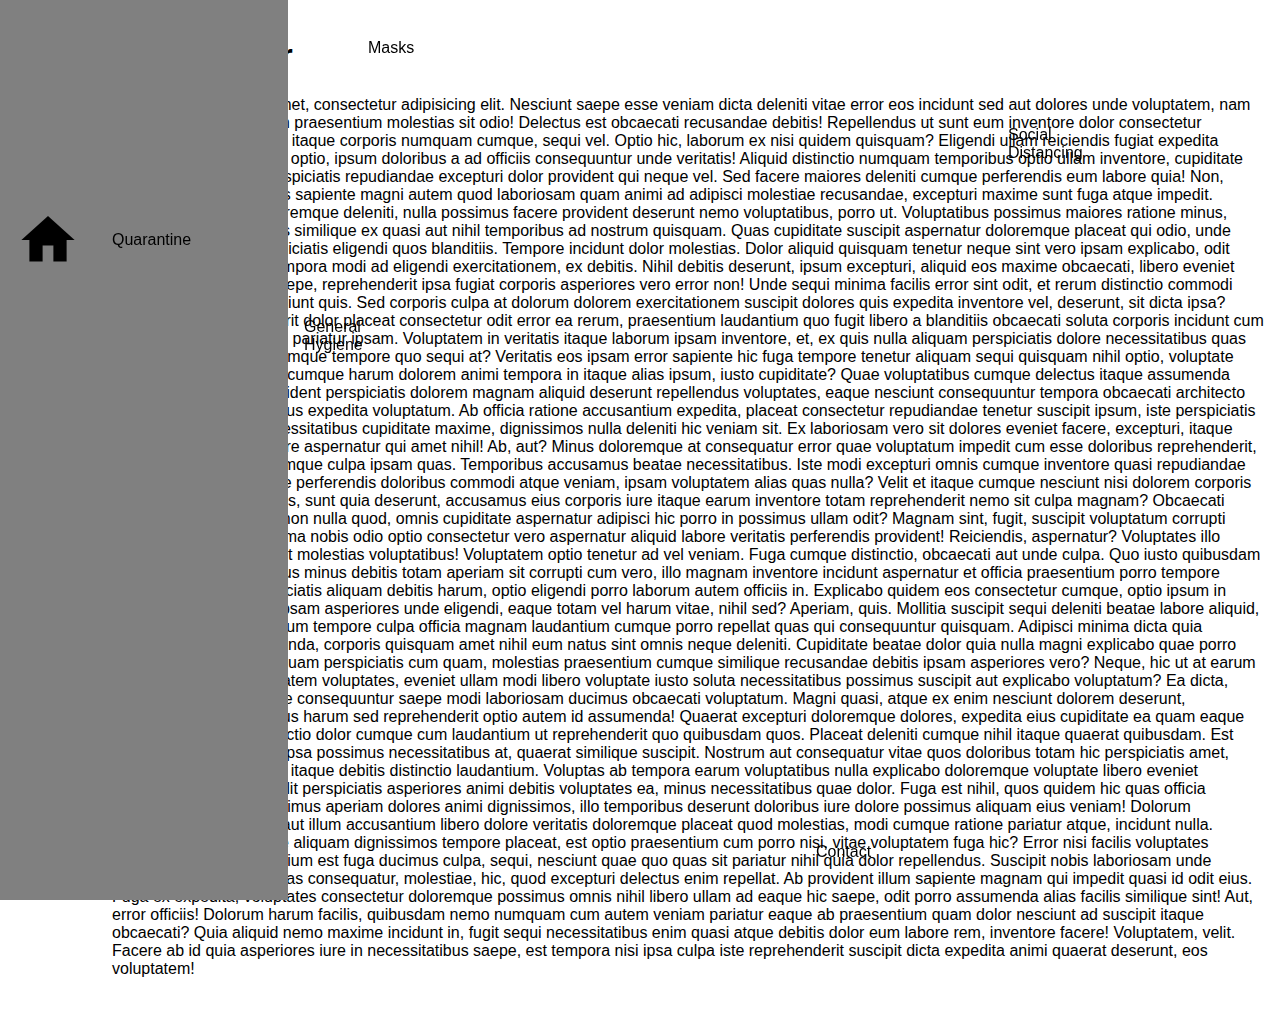
==== index.html @ 72950b18 "Initial Commit" ====
<!DOCTYPE html>
<html lang="en">

<head>
    <meta charset="UTF-8">
    <meta name="viewport" content="width=device-width, initial-scale=1.0">

    <meta name="author" content="Miguel Villarica">
    <meta name="keywords" content="COVID, protection, masks">
    <meta name="revised" content="15-12-2021">

    <!--stylesheets-->
    <link rel="stylesheet" href="css/index.css">
    <link rel="stylesheet" href="https://fonts.googleapis.com/icon?family=Material+Icons">

    <link rel="icon" href="images/websiteLogo.svg">
    <title>COVID ProAct: Home</title>
</head>

<body>
    <nav>
        <ul class="navbar-nav">
            <li class="nav-item">
                <a href="" class="nav-link">
                    <span class="material-icons large-icons">masks</span>
                    <span class="link-text">Masks</span>
                </a>
            </li>

            <li class="nav-item">
                <a href="" class="nav-link">
                    <span class="material-icons large-icons">social_distance</span>
                    <span class="link-text">Social Distancing</span>
                </a>
            </li>

            <li class="nav-item">
                <a href="" class="nav-link">
                    <span class="material-icons large-icons">home</span>
                    <span class="link-text">Quarantine</span>
                </a>
            </li>

            <li class="nav-item">
                <a href="" class="nav-link">
                    <span class="material-icons large-icons">soap</span>
                    <span class="link-text">General Hygiene</span>
                </a>
            </li>

            <li class="nav-item">
                <a href="" class="nav-link">
                    <span class="material-icons large-icons">contact_page</span>
                    <span class="link-text">Contact</span>
                </a>
            </li>
        </ul>
    </nav>

    <main>
        <h1>Test Header</h1>
        <p>
            Lorem ipsum dolor sit amet, consectetur adipisicing elit. Nesciunt saepe esse veniam dicta deleniti
            vitae
            error eos incidunt sed aut dolores unde voluptatem, nam debitis quibusdam autem praesentium molestias
            sit
            odio! Delectus est obcaecati recusandae debitis! Repellendus ut sunt eum inventore dolor consectetur
            doloremque obcaecati et itaque corporis numquam cumque, sequi vel. Optio hic, laborum ex nisi quidem
            quisquam? Eligendi ullam reiciendis fugiat expedita beatae animi nostrum sit optio, ipsum doloribus a ad
            officiis consequuntur unde veritatis! Aliquid distinctio numquam temporibus optio ullam inventore,
            cupiditate voluptates, similique perspiciatis repudiandae excepturi dolor provident qui neque vel. Sed
            facere maiores deleniti cumque perferendis eum labore quia! Non, facilis temporibus? Natus sapiente
            magni
            autem quod laboriosam quam animi ad adipisci molestiae recusandae, excepturi maxime sunt fuga atque
            impedit.
            Corporis voluptates doloremque deleniti, nulla possimus facere provident deserunt nemo voluptatibus,
            porro
            ut. Voluptatibus possimus maiores ratione minus, eius, incidunt perferendis similique ex quasi aut nihil
            temporibus ad nostrum quisquam. Quas cupiditate suscipit aspernatur doloremque placeat qui odio, unde
            itaque
            saepe dolor perspiciatis eligendi quos blanditiis. Tempore incidunt dolor molestias. Dolor aliquid
            quisquam
            tenetur neque sint vero ipsam explicabo, odit architecto voluptatum tempora modi ad eligendi
            exercitationem,
            ex debitis. Nihil debitis deserunt, ipsum excepturi, aliquid eos maxime obcaecati, libero eveniet beatae
            consequatur? Saepe, reprehenderit ipsa fugiat corporis asperiores vero error non! Unde sequi minima
            facilis
            error sint odit, et rerum distinctio commodi provident rem nam, nesciunt quis. Sed corporis culpa at
            dolorum
            dolorem exercitationem suscipit dolores quis expedita inventore vel, deserunt, sit dicta ipsa?
            Voluptatibus
            reprehenderit dolor placeat consectetur odit error ea rerum, praesentium laudantium quo fugit libero a
            blanditiis obcaecati soluta corporis incidunt cum inventore harum aliquam pariatur ipsam. Voluptatem in
            veritatis itaque laborum ipsam inventore, et, ex quis nulla aliquam perspiciatis dolore necessitatibus
            quas
            qui est iure, non quae cumque tempore quo sequi at? Veritatis eos ipsam error sapiente hic fuga tempore
            tenetur aliquam sequi quisquam nihil optio, voluptate reprehenderit unde nam cumque harum dolorem animi
            tempora in itaque alias ipsum, iusto cupiditate? Quae voluptatibus cumque delectus itaque assumenda
            porro
            hic, modi nihil provident perspiciatis dolorem magnam aliquid deserunt repellendus voluptates, eaque
            nesciunt consequuntur tempora obcaecati architecto accusamus, necessitatibus expedita voluptatum. Ab
            officia
            ratione accusantium expedita, placeat consectetur repudiandae tenetur suscipit ipsum, iste perspiciatis
            exercitationem fuga necessitatibus cupiditate maxime, dignissimos nulla deleniti hic veniam sit. Ex
            laboriosam vero sit dolores eveniet facere, excepturi, itaque placeat cupiditate tempore aspernatur qui
            amet
            nihil! Ab, aut? Minus doloremque at consequatur error quae voluptatum impedit cum esse doloribus
            reprehenderit, perspiciatis voluptate cumque culpa ipsam quas. Temporibus accusamus beatae
            necessitatibus.
            Iste modi excepturi omnis cumque inventore quasi repudiandae magni deserunt voluptate perferendis
            doloribus
            commodi atque veniam, ipsam voluptatem alias quas nulla? Velit et itaque cumque nesciunt nisi dolorem
            corporis iusto libero. Ullam dolores, sunt quia deserunt, accusamus eius corporis iure itaque earum
            inventore totam reprehenderit nemo sit culpa magnam? Obcaecati incidunt est harum sunt non nulla quod,
            omnis
            cupiditate aspernatur adipisci hic porro in possimus ullam odit? Magnam sint, fugit, suscipit voluptatum
            corrupti voluptatem id sequi minima nobis odio optio consectetur vero aspernatur aliquid labore
            veritatis
            perferendis provident! Reiciendis, aspernatur? Voluptates illo cumque doloremque sunt molestias
            voluptatibus! Voluptatem optio tenetur ad vel veniam. Fuga cumque distinctio, obcaecati aut unde culpa.
            Quo
            iusto quibusdam hic vitae sunt, voluptatibus minus debitis totam aperiam sit corrupti cum vero, illo
            magnam
            inventore incidunt aspernatur et officia praesentium porro tempore necessitatibus a? Perspiciatis
            aliquam
            debitis harum, optio eligendi porro laborum autem officiis in. Explicabo quidem eos consectetur cumque,
            optio ipsum in nobis aut minima amet ipsam asperiores unde eligendi, eaque totam vel harum vitae, nihil
            sed?
            Aperiam, quis. Mollitia suscipit sequi deleniti beatae labore aliquid, voluptas animi accusantium
            tempore
            culpa officia magnam laudantium cumque porro repellat quas qui consequuntur quisquam. Adipisci minima
            dicta
            quia provident harum assumenda, corporis quisquam amet nihil eum natus sint omnis neque deleniti.
            Cupiditate
            beatae dolor quia nulla magni explicabo quae porro mollitia nihil autem numquam perspiciatis cum quam,
            molestias praesentium cumque similique recusandae debitis ipsam asperiores vero? Neque, hic ut at earum
            odio
            iste eos velit voluptatem voluptates, eveniet ullam modi libero voluptate iusto soluta necessitatibus
            possimus suscipit aut explicabo voluptatum? Ea dicta, repellendus incidunt vitae consequuntur saepe modi
            laboriosam ducimus obcaecati voluptatum. Magni quasi, atque ex enim nesciunt dolorem deserunt,
            perferendis
            est eius minus harum sed reprehenderit optio autem id assumenda! Quaerat excepturi doloremque dolores,
            expedita eius cupiditate ea quam eaque delectus illo autem distinctio dolor cumque cum laudantium ut
            reprehenderit quo quibusdam quos. Placeat deleniti cumque nihil itaque quaerat quibusdam. Est optio
            beatae
            molestiae! Ipsa possimus necessitatibus at, quaerat similique suscipit. Nostrum aut consequatur vitae
            quos
            doloribus totam hic perspiciatis amet, beatae, iste eveniet vero itaque debitis distinctio laudantium.
            Voluptas ab tempora earum voluptatibus nulla explicabo doloremque voluptate libero eveniet consectetur
            ipsum
            impedit perspiciatis asperiores animi debitis voluptates ea, minus necessitatibus quae dolor. Fuga est
            nihil, quos quidem hic quas officia excepturi adipisci ad ducimus aperiam dolores animi dignissimos,
            illo
            temporibus deserunt doloribus iure dolore possimus aliquam eius veniam! Dolorum aspernatur eum, autem
            aut
            illum accusantium libero dolore veritatis doloremque placeat quod molestias, modi cumque ratione
            pariatur
            atque, incidunt nulla. Recusandae modi saepe aliquam dignissimos tempore placeat, est optio praesentium
            cum
            porro nisi, vitae voluptatem fuga hic? Error nisi facilis voluptates assumenda vero laudantium est fuga
            ducimus culpa, sequi, nesciunt quae quo quas sit pariatur nihil quia dolor repellendus. Suscipit nobis
            laboriosam unde repellendus amet iste quas consequatur, molestiae, hic, quod excepturi delectus enim
            repellat. Ab provident illum sapiente magnam qui impedit quasi id odit eius. Fuga ex expedita,
            voluptates
            consectetur doloremque possimus omnis nihil libero ullam ad eaque hic saepe, odit porro assumenda alias
            facilis similique sint! Aut, error officiis! Dolorum harum facilis, quibusdam nemo numquam cum autem
            veniam
            pariatur eaque ab praesentium quam dolor nesciunt ad suscipit itaque obcaecati? Quia aliquid nemo maxime
            incidunt in, fugit sequi necessitatibus enim quasi atque debitis dolor eum labore rem, inventore facere!
            Voluptatem, velit. Facere ab id quia asperiores iure in necessitatibus saepe, est tempora nisi ipsa
            culpa
            iste reprehenderit suscipit dicta expedita animi quaerat deserunt, eos voluptatem!
        </p>
    </main>

    <!--scripts-->
    <script src="js/index.js"></script>
</body>

</html>
---- css/index.css ----
:root {
    font-size: 16px;
    font-family: Arial, Helvetica, sans-serif;

    /* variable declaration */
}


body {
    margin: 0;
    padding: 0;
    overflow-x: hidden;

    color: #000000;
    background-color: #ffffff;
}

/* nav styling */

nav {
    width: 6rem;
    height: 100vh;
    position: fixed;

    background-color: grey;
    transition: width 300ms ease;
}

/* expands navbar on hover */

nav:hover {
    width: 18rem;
}

nav:hover .link-text {
    display: block;
    opacity: 100%;
}

.navbar-nav {
    display: flex;
    flex-direction: column;
    align-items: center;
    justify-content: center;

    list-style: none;
    padding: 0;
    margin: 0;
    height: 100%;
}

.nav-item {
    width: 100%;
}

.nav-item:last-child {
    margin-top: auto;
}

.nav-link {
    display: flex;
    align-items: center;
    height: 6rem;
}
/* changing the link states of icons */
.nav-link:link {color: black; text-decoration: none;}
.nav-link:visited {color: black;}


.link-text {
    display: none;
    opacity: 0;
    margin-left: 1rem;

    transition: opacity 50ms ease-in-out 300ms;
}

.material-icons.large-icons {
    font-size: 4rem;
    margin: 0 1rem;
}


/* main styling */

main {
    margin-left: 6rem;
    padding: 1rem;
}
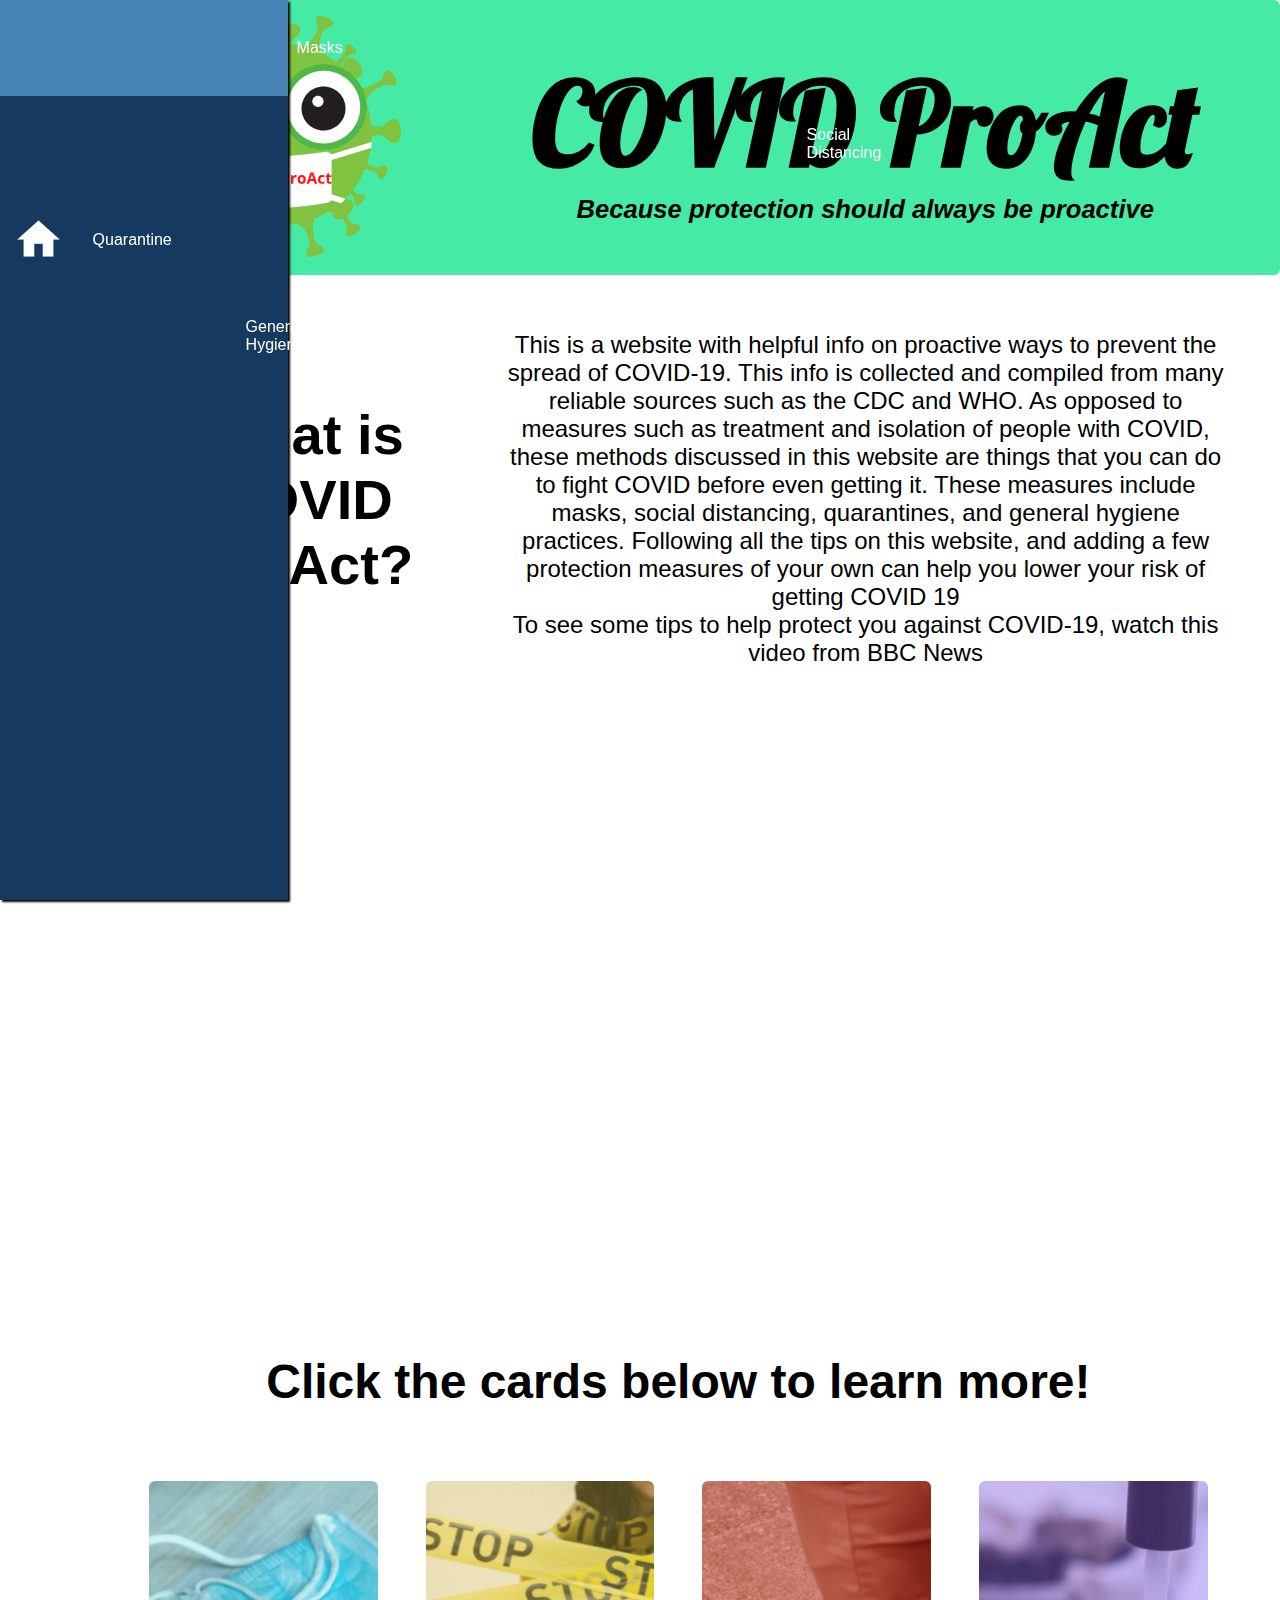
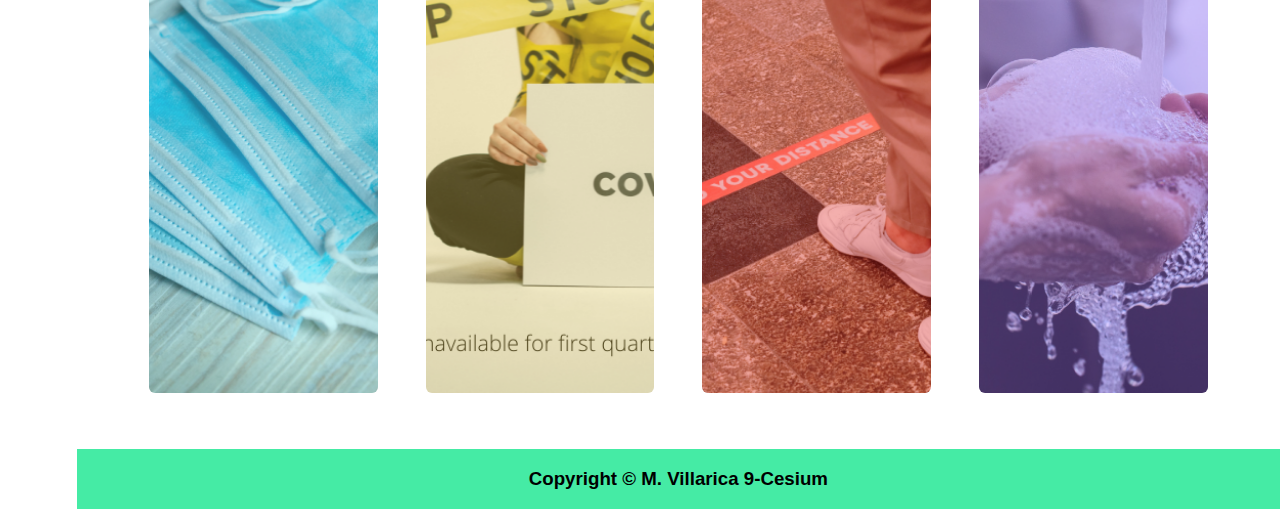
==== commit df52a1a6: "most of homepage done" ====
--- a/index.html
+++ b/index.html
@@ -11,6 +11,7 @@
 
     <!--stylesheets-->
     <link rel="stylesheet" href="css/index.css">
+    <link rel="stylesheet" href="css/extra/nav.css">
     <link rel="stylesheet" href="https://fonts.googleapis.com/icon?family=Material+Icons">
 
     <link rel="icon" href="images/websiteLogo.svg">
@@ -58,119 +59,81 @@
     </nav>
 
     <main>
-        <h1>Test Header</h1>
-        <p>
-            Lorem ipsum dolor sit amet, consectetur adipisicing elit. Nesciunt saepe esse veniam dicta deleniti
-            vitae
-            error eos incidunt sed aut dolores unde voluptatem, nam debitis quibusdam autem praesentium molestias
-            sit
-            odio! Delectus est obcaecati recusandae debitis! Repellendus ut sunt eum inventore dolor consectetur
-            doloremque obcaecati et itaque corporis numquam cumque, sequi vel. Optio hic, laborum ex nisi quidem
-            quisquam? Eligendi ullam reiciendis fugiat expedita beatae animi nostrum sit optio, ipsum doloribus a ad
-            officiis consequuntur unde veritatis! Aliquid distinctio numquam temporibus optio ullam inventore,
-            cupiditate voluptates, similique perspiciatis repudiandae excepturi dolor provident qui neque vel. Sed
-            facere maiores deleniti cumque perferendis eum labore quia! Non, facilis temporibus? Natus sapiente
-            magni
-            autem quod laboriosam quam animi ad adipisci molestiae recusandae, excepturi maxime sunt fuga atque
-            impedit.
-            Corporis voluptates doloremque deleniti, nulla possimus facere provident deserunt nemo voluptatibus,
-            porro
-            ut. Voluptatibus possimus maiores ratione minus, eius, incidunt perferendis similique ex quasi aut nihil
-            temporibus ad nostrum quisquam. Quas cupiditate suscipit aspernatur doloremque placeat qui odio, unde
-            itaque
-            saepe dolor perspiciatis eligendi quos blanditiis. Tempore incidunt dolor molestias. Dolor aliquid
-            quisquam
-            tenetur neque sint vero ipsam explicabo, odit architecto voluptatum tempora modi ad eligendi
-            exercitationem,
-            ex debitis. Nihil debitis deserunt, ipsum excepturi, aliquid eos maxime obcaecati, libero eveniet beatae
-            consequatur? Saepe, reprehenderit ipsa fugiat corporis asperiores vero error non! Unde sequi minima
-            facilis
-            error sint odit, et rerum distinctio commodi provident rem nam, nesciunt quis. Sed corporis culpa at
-            dolorum
-            dolorem exercitationem suscipit dolores quis expedita inventore vel, deserunt, sit dicta ipsa?
-            Voluptatibus
-            reprehenderit dolor placeat consectetur odit error ea rerum, praesentium laudantium quo fugit libero a
-            blanditiis obcaecati soluta corporis incidunt cum inventore harum aliquam pariatur ipsam. Voluptatem in
-            veritatis itaque laborum ipsam inventore, et, ex quis nulla aliquam perspiciatis dolore necessitatibus
-            quas
-            qui est iure, non quae cumque tempore quo sequi at? Veritatis eos ipsam error sapiente hic fuga tempore
-            tenetur aliquam sequi quisquam nihil optio, voluptate reprehenderit unde nam cumque harum dolorem animi
-            tempora in itaque alias ipsum, iusto cupiditate? Quae voluptatibus cumque delectus itaque assumenda
-            porro
-            hic, modi nihil provident perspiciatis dolorem magnam aliquid deserunt repellendus voluptates, eaque
-            nesciunt consequuntur tempora obcaecati architecto accusamus, necessitatibus expedita voluptatum. Ab
-            officia
-            ratione accusantium expedita, placeat consectetur repudiandae tenetur suscipit ipsum, iste perspiciatis
-            exercitationem fuga necessitatibus cupiditate maxime, dignissimos nulla deleniti hic veniam sit. Ex
-            laboriosam vero sit dolores eveniet facere, excepturi, itaque placeat cupiditate tempore aspernatur qui
-            amet
-            nihil! Ab, aut? Minus doloremque at consequatur error quae voluptatum impedit cum esse doloribus
-            reprehenderit, perspiciatis voluptate cumque culpa ipsam quas. Temporibus accusamus beatae
-            necessitatibus.
-            Iste modi excepturi omnis cumque inventore quasi repudiandae magni deserunt voluptate perferendis
-            doloribus
-            commodi atque veniam, ipsam voluptatem alias quas nulla? Velit et itaque cumque nesciunt nisi dolorem
-            corporis iusto libero. Ullam dolores, sunt quia deserunt, accusamus eius corporis iure itaque earum
-            inventore totam reprehenderit nemo sit culpa magnam? Obcaecati incidunt est harum sunt non nulla quod,
-            omnis
-            cupiditate aspernatur adipisci hic porro in possimus ullam odit? Magnam sint, fugit, suscipit voluptatum
-            corrupti voluptatem id sequi minima nobis odio optio consectetur vero aspernatur aliquid labore
-            veritatis
-            perferendis provident! Reiciendis, aspernatur? Voluptates illo cumque doloremque sunt molestias
-            voluptatibus! Voluptatem optio tenetur ad vel veniam. Fuga cumque distinctio, obcaecati aut unde culpa.
-            Quo
-            iusto quibusdam hic vitae sunt, voluptatibus minus debitis totam aperiam sit corrupti cum vero, illo
-            magnam
-            inventore incidunt aspernatur et officia praesentium porro tempore necessitatibus a? Perspiciatis
-            aliquam
-            debitis harum, optio eligendi porro laborum autem officiis in. Explicabo quidem eos consectetur cumque,
-            optio ipsum in nobis aut minima amet ipsam asperiores unde eligendi, eaque totam vel harum vitae, nihil
-            sed?
-            Aperiam, quis. Mollitia suscipit sequi deleniti beatae labore aliquid, voluptas animi accusantium
-            tempore
-            culpa officia magnam laudantium cumque porro repellat quas qui consequuntur quisquam. Adipisci minima
-            dicta
-            quia provident harum assumenda, corporis quisquam amet nihil eum natus sint omnis neque deleniti.
-            Cupiditate
-            beatae dolor quia nulla magni explicabo quae porro mollitia nihil autem numquam perspiciatis cum quam,
-            molestias praesentium cumque similique recusandae debitis ipsam asperiores vero? Neque, hic ut at earum
-            odio
-            iste eos velit voluptatem voluptates, eveniet ullam modi libero voluptate iusto soluta necessitatibus
-            possimus suscipit aut explicabo voluptatum? Ea dicta, repellendus incidunt vitae consequuntur saepe modi
-            laboriosam ducimus obcaecati voluptatum. Magni quasi, atque ex enim nesciunt dolorem deserunt,
-            perferendis
-            est eius minus harum sed reprehenderit optio autem id assumenda! Quaerat excepturi doloremque dolores,
-            expedita eius cupiditate ea quam eaque delectus illo autem distinctio dolor cumque cum laudantium ut
-            reprehenderit quo quibusdam quos. Placeat deleniti cumque nihil itaque quaerat quibusdam. Est optio
-            beatae
-            molestiae! Ipsa possimus necessitatibus at, quaerat similique suscipit. Nostrum aut consequatur vitae
-            quos
-            doloribus totam hic perspiciatis amet, beatae, iste eveniet vero itaque debitis distinctio laudantium.
-            Voluptas ab tempora earum voluptatibus nulla explicabo doloremque voluptate libero eveniet consectetur
-            ipsum
-            impedit perspiciatis asperiores animi debitis voluptates ea, minus necessitatibus quae dolor. Fuga est
-            nihil, quos quidem hic quas officia excepturi adipisci ad ducimus aperiam dolores animi dignissimos,
-            illo
-            temporibus deserunt doloribus iure dolore possimus aliquam eius veniam! Dolorum aspernatur eum, autem
-            aut
-            illum accusantium libero dolore veritatis doloremque placeat quod molestias, modi cumque ratione
-            pariatur
-            atque, incidunt nulla. Recusandae modi saepe aliquam dignissimos tempore placeat, est optio praesentium
-            cum
-            porro nisi, vitae voluptatem fuga hic? Error nisi facilis voluptates assumenda vero laudantium est fuga
-            ducimus culpa, sequi, nesciunt quae quo quas sit pariatur nihil quia dolor repellendus. Suscipit nobis
-            laboriosam unde repellendus amet iste quas consequatur, molestiae, hic, quod excepturi delectus enim
-            repellat. Ab provident illum sapiente magnam qui impedit quasi id odit eius. Fuga ex expedita,
-            voluptates
-            consectetur doloremque possimus omnis nihil libero ullam ad eaque hic saepe, odit porro assumenda alias
-            facilis similique sint! Aut, error officiis! Dolorum harum facilis, quibusdam nemo numquam cum autem
-            veniam
-            pariatur eaque ab praesentium quam dolor nesciunt ad suscipit itaque obcaecati? Quia aliquid nemo maxime
-            incidunt in, fugit sequi necessitatibus enim quasi atque debitis dolor eum labore rem, inventore facere!
-            Voluptatem, velit. Facere ab id quia asperiores iure in necessitatibus saepe, est tempora nisi ipsa
-            culpa
-            iste reprehenderit suscipit dicta expedita animi quaerat deserunt, eos voluptatem!
-        </p>
+        <header>
+            <img class="header-img" src="images/websiteLogo.svg" alt="COVID ProAct Logo" title="COVID ProAct Logo">
+            <section class="header-text">
+                <h1 class="header-title">COVID ProAct</h1>
+                <h2 class="header-subtitle">Because protection should always be proactive</h2>
+            </section>
+        </header>
+
+        <section class="intro-header">
+            <h3>What is COVID ProAct?</h3>
+        </section>
+
+        <article class="intro-text">
+            <p>
+                This is a website with helpful info on proactive ways to prevent the spread of COVID-19. This info is
+                collected and compiled from many reliable sources such as the CDC and WHO. As opposed to measures such
+                as treatment and isolation of people with COVID, these methods discussed in this website are things that
+                you can do to fight COVID before even getting it. These measures include masks, social distancing,
+                quarantines, and general hygiene practices. Following all the tips on this website, and adding a few
+                protection measures of your own can help you lower your risk of getting COVID 19
+                <br>
+                To see some tips to help protect you against COVID-19, watch this video from BBC News
+            </p>
+        </article>
+
+        <section class="intro-video">
+            <iframe width="1036" height="583" src="https://www.youtube.com/embed/21MIvkk7Imc"
+                title="YouTube video player" frameborder="0"
+                allow="accelerometer; autoplay; clipboard-write; encrypted-media; gyroscope; picture-in-picture"
+                allowfullscreen autoplay="true"></iframe>
+        </section>
+
+        <h2 class="preview-intro">Click the cards below to learn more!</h2>
+
+        <section class="previews-container">
+            <div class="preview" style="background-image: url('images/previewImages/1.png');">
+                <h2>Masks</h2>
+                <p>
+                    Lorem ipsum dolor sit amet consectetur adipisicing elit. Possimus aliquid facere tempore ullam
+                    tenetur veritatis fugit voluptas nisi sequi maxime.
+                </p>
+                <a href="htdocs/masksPage.html">Learn More</a>
+            </div>
+
+            <div class="preview" style="background-image: url('images/previewImages/2.png');">
+                <h2>Quarantines</h2>
+                <p>
+                    Lorem ipsum dolor sit amet consectetur adipisicing elit. Voluptate nemo harum illum consequatur in
+                    nulla saepe libero deserunt architecto tenetur?
+                </p>
+                <a href="#">Learn More</a>
+            </div>
+
+            <div class="preview" style="background-image: url('images/previewImages/3.png');">
+                <h2>Social Distancing</h2>
+                <p>
+                    Lorem ipsum, dolor sit amet consectetur adipisicing elit. Distinctio, porro sequi eaque quo quasi
+                    deleniti consequatur esse voluptas laboriosam error!
+                </p>
+                <a href="#">Learn More</a>
+            </div>
+
+            <div class="preview" style="background-image: url('images/previewImages/4.png');">
+                <h2>General Hygiene</h2>
+                <p>
+                    Lorem ipsum, dolor sit amet consectetur adipisicing elit. Magnam voluptatem suscipit, illum porro
+                    cumque quasi consequuntur dicta ratione molestiae consequatur?
+                </p>
+                <a href="#">Learn More</a>
+            </div>
+        </section>
+
+        <footer>
+            <h3>Copyright &copy; M. Villarica 9-Cesium </h3>
+        </footer>
     </main>
 
     <!--scripts-->
--- a/css/index.css
+++ b/css/index.css
@@ -1,8 +1,14 @@
+@import url('https://fonts.googleapis.com/css2?family=Lobster&display=swap');
+
 :root {
     font-size: 16px;
     font-family: Arial, Helvetica, sans-serif;
 
     /* variable declaration */
+
+    /* firefox scrollbars */
+    scrollbar-width: thin;
+    scrollbar-color: #163A5F #fff;
 }
 
 
@@ -15,75 +21,203 @@
     background-color: #ffffff;
 }
 
-/* nav styling */
-
-nav {
-    width: 6rem;
-    height: 100vh;
-    position: fixed;
-
-    background-color: grey;
-    transition: width 300ms ease;
-}
-
-/* expands navbar on hover */
-
-nav:hover {
-    width: 18rem;
-}
-
-nav:hover .link-text {
+/* adding scrollbars for most browsers */
+
+body::-webkit-scrollbar {width: .4rem;}
+body::-webkit-scrollbar-track {background-color: white;}
+body::-webkit-scrollbar-thumb {background-color: #163A5F;}
+
+/* nav styling in separate css file */
+
+/* main styling */
+main {
+    display: grid;
+    grid-template-columns: 2rem 1fr 1fr 1fr 2rem;
+    column-gap: 1rem;
+    row-gap: 2rem;
+
+    margin-left: 6vw;
+}
+
+header {
+    grid-row: 1 / 2;
+    grid-column: 1 / 6;
+
+    display: flex;
+    align-items: center;
+    justify-content: space-around;
+    padding: 1rem;
+
+    background-color: #45EBA5;
+    border-radius: 6px;
+}
+
+.header-img {
+    width: 19vw;
+    height: auto;
+}
+
+.header-text {
+    display: flex;
+    flex-direction: column;
+    align-items: center;
+    justify-content: center;
+}
+
+.header-title {
+    margin: 0;
+    text-align: center;
+    font-size: 9vw;
+    font-family: Lobster, sans-serif;
+}
+
+.header-subtitle {
+    margin: 0;
+    text-align: center;
+
+    font-size: 2vw;
+    font-family: Arial, Helvetica, sans-serif;
+    font-style: italic;
+}
+
+.intro-header {
+    grid-row: 2 / 3;
+    grid-column: 2 / 3;
+
+    display: flex;
+    align-items: center;
+    justify-content: center;
+
+    width: 100%;
+    font-size: 3rem;
+    text-align: center;
+
+}
+
+.intro-text {
+    grid-row: 2 / 3;
+    grid-column: 3 / 5;  
+    
+    width: 100%;
+    font-size: 1.5rem;
+    text-align: center;
+
+}
+
+.intro-video {
+    grid-row: 3 / 4;
+    grid-column: 2 / 5;
+
+    display: flex;
+    justify-content: center;
+}
+
+.intro-video > iframe {
+    width: 100%;
+}
+
+.preview-intro {
+    grid-column: 2 / 5;
+    grid-row: 4 / 5;
+    font-size: 3rem;
+    margin: 1rem;
+    padding: 0;
+    text-align: center;
+}
+
+.previews-container {
+    grid-row: 5 / 6;
+    grid-column: 2 / 5;
+
+    display: flex;
+    align-items: center;
+    justify-content: space-evenly;
+
+    width: 100%;
+}
+
+.preview {
+    position: relative;
+    flex: 0.5;
+    height: 30rem;
+    margin: 1.5rem;
+    padding: 1rem;
+
+    background-repeat: no-repeat;
+    background-position: center;
+    background-size: cover;
+    border-radius: 6px;
+
+    transition: flex 0.5s ease;
+}
+
+.preview h2 {
+    text-align: center;
+    font-size: 6rem;
+    font-family: fantasy;
+    margin: 2rem; 
+
+    margin-left: auto;
+    margin-right: auto;
+}
+
+.preview p {
+    width: 45ch;
+    text-align: left;
+}
+
+.preview a {
+    position: absolute;
+    bottom: 2rem;
+    right: 2rem;
+    text-decoration: none;
+    padding: 1rem;
+
+    color: white;
+    background-color: #21ABA5;
+    border-radius: 1rem;
+
+}
+
+.preview > h2,
+.preview > p, 
+.preview > a {
+    display: none;
+    opacity: 0;
+    width: 0%;
+    transition: opacity 2.0s ease-in-out 1.0s;
+}
+
+.preview.active {
+    flex: 5;
+}
+
+.preview.active > h2, 
+.preview.active > p, 
+.preview.active > a {
     display: block;
     opacity: 100%;
-}
-
-.navbar-nav {
-    display: flex;
-    flex-direction: column;
-    align-items: center;
-    justify-content: center;
-
-    list-style: none;
-    padding: 0;
-    margin: 0;
-    height: 100%;
-}
-
-.nav-item {
-    width: 100%;
-}
-
-.nav-item:last-child {
-    margin-top: auto;
-}
-
-.nav-link {
-    display: flex;
-    align-items: center;
-    height: 6rem;
-}
-/* changing the link states of icons */
-.nav-link:link {color: black; text-decoration: none;}
-.nav-link:visited {color: black;}
-
-
-.link-text {
-    display: none;
-    opacity: 0;
-    margin-left: 1rem;
-
-    transition: opacity 50ms ease-in-out 300ms;
-}
-
-.material-icons.large-icons {
-    font-size: 4rem;
-    margin: 0 1rem;
-}
-
-
-/* main styling */
-
-main {
-    margin-left: 6rem;
-    padding: 1rem;
-}+    width: auto;
+}
+
+footer {
+    grid-row: 6 / 7;
+    grid-column: 1 / 6;
+
+    text-align: center;
+    background-color: #45EBA5;
+}
+
+
+
+
+
+
+/* 888888888888888888888888888
+
+Violin, Piano, Recorder, Saxophone, flute, mandolin
+
+Silent Night, Whenever I see boys and girls, Sana Ngayong Pasko, Oh holy night, give love on christmas day, christmas in our hearts
+
+
+88888888888888888888888888888*/--- a/css/extra/nav.css
+++ b/css/extra/nav.css
@@ -0,0 +1,78 @@
+nav {
+    width: 6vw;
+    height: 100vh;
+    position: fixed;
+    z-index: 100;
+
+    background-color: #163A5F;
+    transition: width 200ms ease;
+}
+
+.navbar-nav {
+    display: flex;
+    flex-direction: column;
+    align-items: center;
+    justify-content: center;
+
+    list-style: none;
+    padding: 0;
+    margin: 0;
+    height: 100%;
+}
+
+.nav-item {
+    width: 100%;
+}
+
+.nav-item:hover {
+    background-color: steelblue;
+}
+
+.nav-item:last-child {
+    margin-top: auto;
+}
+
+.nav-item.home {
+    background-color: steelblue;
+}
+
+.nav-item.home:hover {
+    background-color: violet;
+    color: black;
+}
+
+.nav-link {
+    display: flex;
+    align-items: center;
+    height: 6rem;
+}
+
+.link-text {
+    display: none;
+    opacity: 0;
+    margin-left: 1rem;
+
+    transition: opacity 200ms ease 200ms;
+}
+
+.material-icons.large-icons {
+    font-size: 4vw;
+    margin: 0 1vw;
+}
+
+/* changing the link states */
+.nav-link:link {color: white; text-decoration: none;}
+.nav-link:visited {color: white;}
+
+/* hover effect */
+nav:hover {
+    width: 18rem;
+    box-shadow: 2px 2px 2px black;
+}
+
+nav:hover .link-text {
+    display: block;
+    opacity: 100%;
+}
+
+
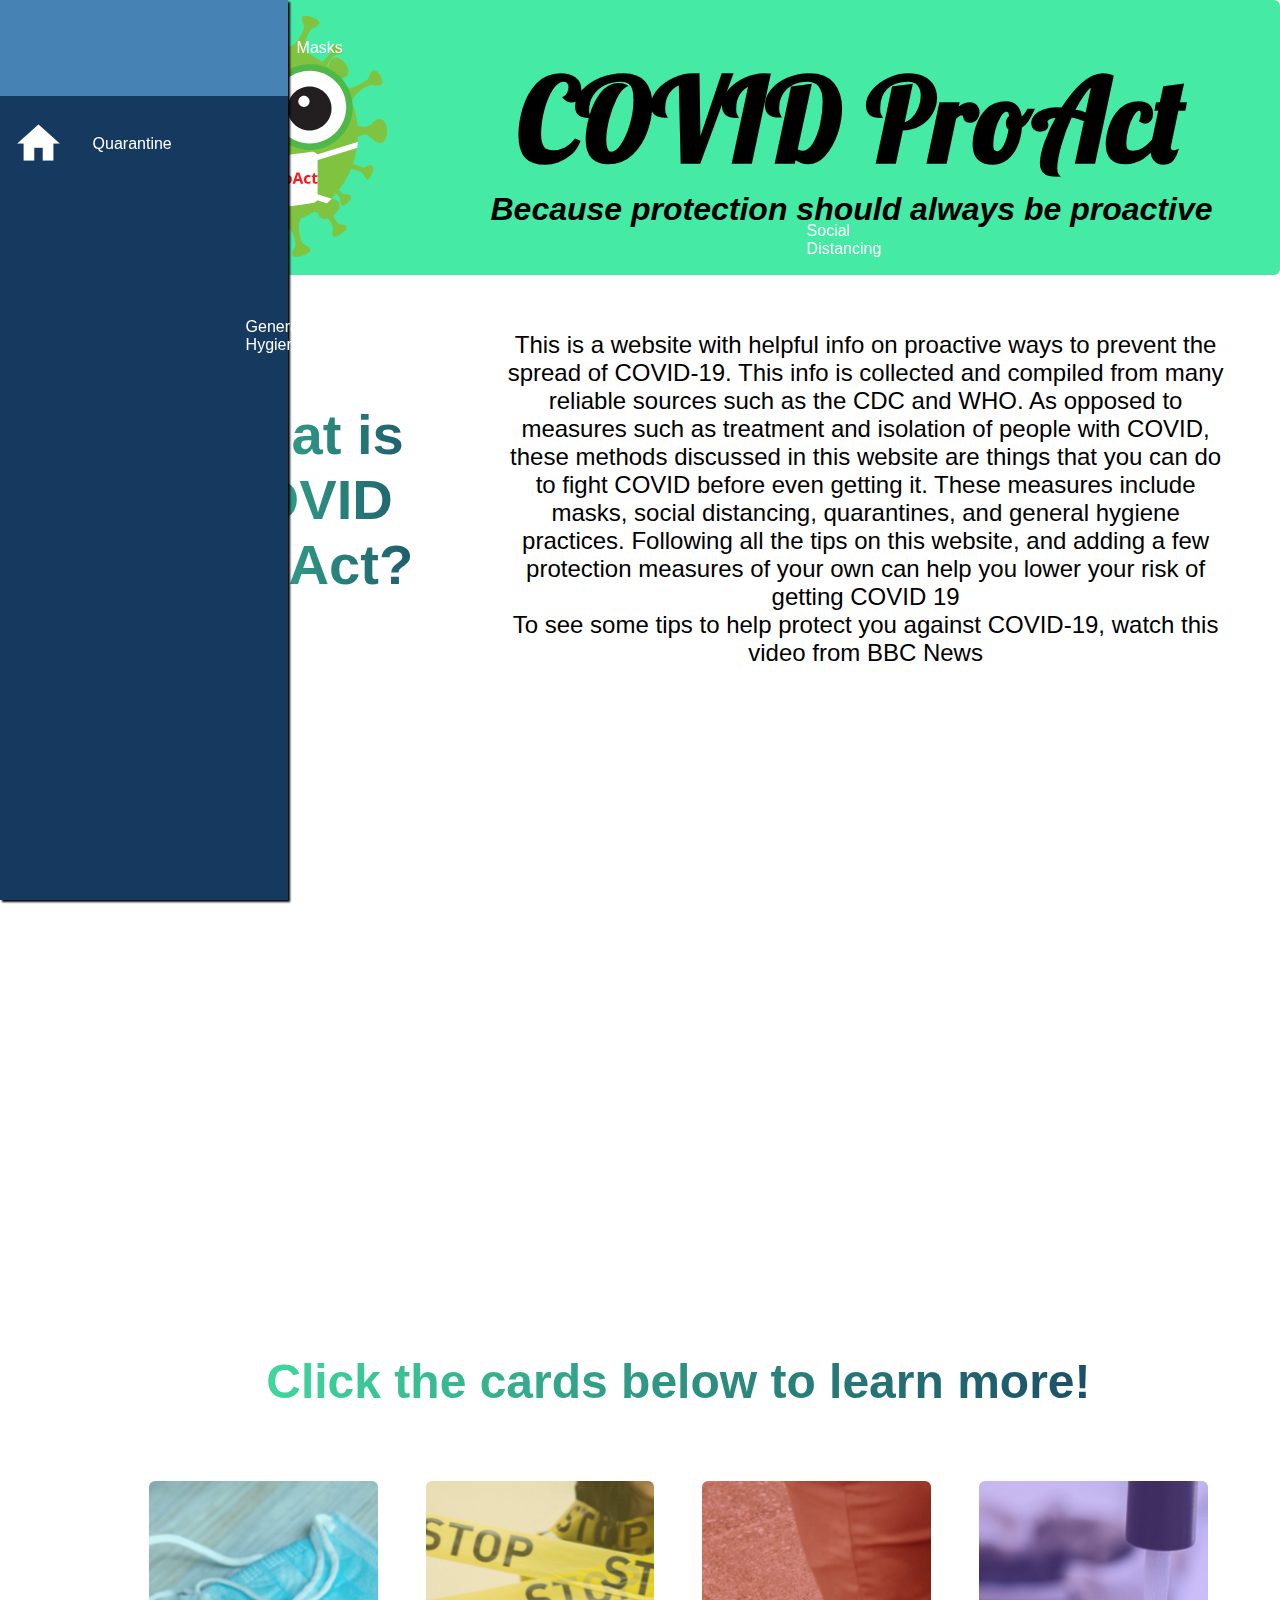
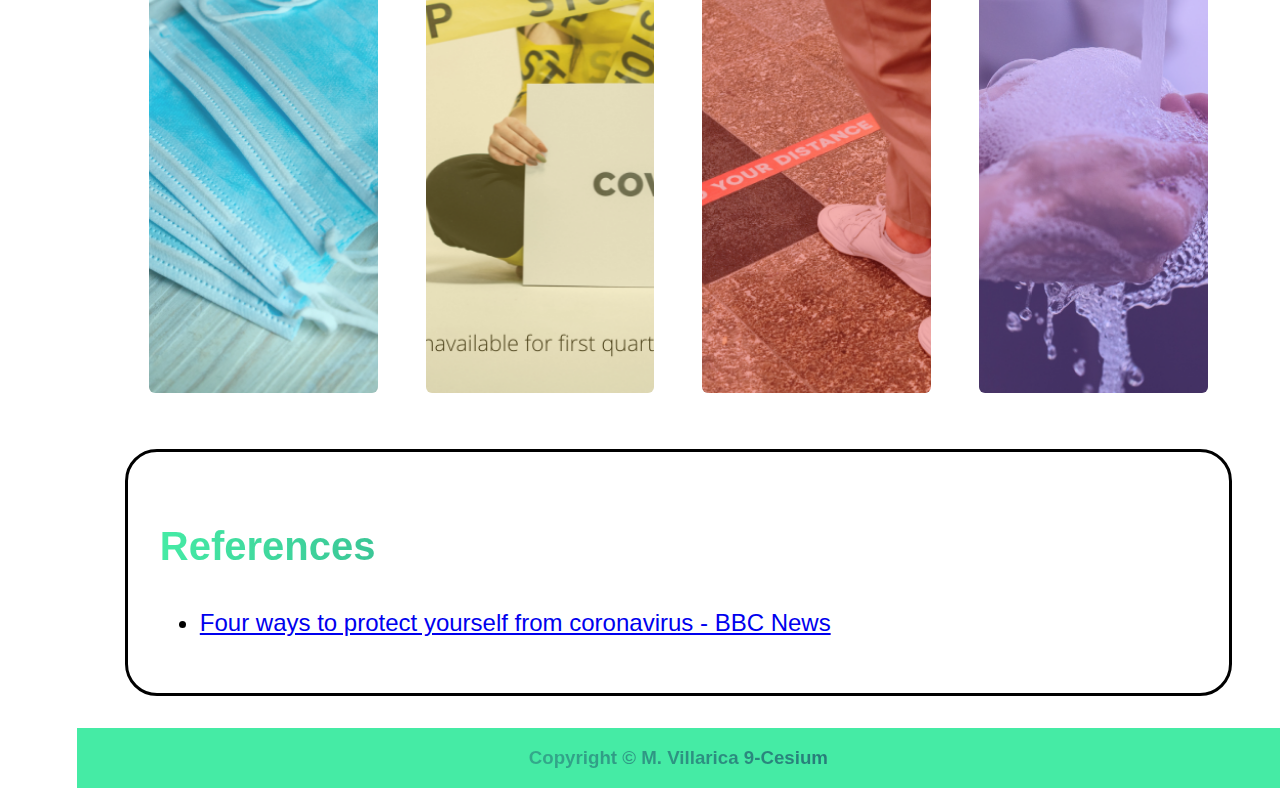
==== commit d778de3b: "update mask and home" ====
--- a/index.html
+++ b/index.html
@@ -6,8 +6,8 @@
     <meta name="viewport" content="width=device-width, initial-scale=1.0">
 
     <meta name="author" content="Miguel Villarica">
-    <meta name="keywords" content="COVID, protection, masks">
-    <meta name="revised" content="15-12-2021">
+    <meta name="keywords" content="COVID, protection, home">
+    <meta name="revised" content="21-12-2021">
 
     <!--stylesheets-->
     <link rel="stylesheet" href="css/index.css">
@@ -22,35 +22,36 @@
     <nav>
         <ul class="navbar-nav">
             <li class="nav-item">
-                <a href="" class="nav-link">
+                <a href="htdocs/masksPage.html" class="nav-link">
                     <span class="material-icons large-icons">masks</span>
                     <span class="link-text">Masks</span>
                 </a>
             </li>
 
+
             <li class="nav-item">
-                <a href="" class="nav-link">
+                <a href="#" class="nav-link">
+                    <span class="material-icons large-icons">home</span>
+                    <span class="link-text">Quarantine</span>
+                </a>
+            </li>
+
+            <li class="nav-item">
+                <a href="#" class="nav-link">
                     <span class="material-icons large-icons">social_distance</span>
                     <span class="link-text">Social Distancing</span>
                 </a>
             </li>
 
             <li class="nav-item">
-                <a href="" class="nav-link">
-                    <span class="material-icons large-icons">home</span>
-                    <span class="link-text">Quarantine</span>
-                </a>
-            </li>
-
-            <li class="nav-item">
-                <a href="" class="nav-link">
+                <a href="#" class="nav-link">
                     <span class="material-icons large-icons">soap</span>
                     <span class="link-text">General Hygiene</span>
                 </a>
             </li>
 
             <li class="nav-item">
-                <a href="" class="nav-link">
+                <a href="#" class="nav-link">
                     <span class="material-icons large-icons">contact_page</span>
                     <span class="link-text">Contact</span>
                 </a>
@@ -85,13 +86,13 @@
         </article>
 
         <section class="intro-video">
-            <iframe width="1036" height="583" src="https://www.youtube.com/embed/21MIvkk7Imc"
+            <iframe width="1036" height="583" src="https://www.youtube.com/embed/21MIvkk7Imc?&autoplay=1&mute=1"
                 title="YouTube video player" frameborder="0"
                 allow="accelerometer; autoplay; clipboard-write; encrypted-media; gyroscope; picture-in-picture"
                 allowfullscreen autoplay="true"></iframe>
         </section>
 
-        <h2 class="preview-intro">Click the cards below to learn more!</h2>
+        <h3 class="preview-intro">Click the cards below to learn more!</h3>
 
         <section class="previews-container">
             <div class="preview" style="background-image: url('images/previewImages/1.png');">
@@ -131,6 +132,15 @@
             </div>
         </section>
 
+        <article class="references">
+            <h3>References</h3>
+            <ul>
+                <li>
+                    <a href="https://youtu.be/21MIvkk7Imc">Four ways to protect yourself from coronavirus - BBC News</a>
+                </li>
+            </ul>
+        </article>
+
         <footer>
             <h3>Copyright &copy; M. Villarica 9-Cesium </h3>
         </footer>
--- a/css/index.css
+++ b/css/index.css
@@ -28,6 +28,13 @@
 body::-webkit-scrollbar-thumb {background-color: #163A5F;}
 
 /* nav styling in separate css file */
+
+/* constant text style */
+h3 {
+    color: transparent;
+    background-image: linear-gradient(90deg, #45EBA5, #163A5F  );
+    background-clip: text;
+}
 
 /* main styling */
 main {
@@ -75,7 +82,7 @@
     margin: 0;
     text-align: center;
 
-    font-size: 2vw;
+    font-size: 2rem;
     font-family: Arial, Helvetica, sans-serif;
     font-style: italic;
 }
@@ -200,8 +207,22 @@
     width: auto;
 }
 
+.references {
+    grid-row: 6 / 7;
+    grid-column: 2 / 5;
+
+    border: 3px solid black;
+    border-radius: 2rem;
+    padding: 2rem;
+    font-size: 1.5rem;
+}
+
+.references h3 {
+    font-size: 2.5rem;
+}
+
 footer {
-    grid-row: 6 / 7;
+    grid-row: 7 / 8;
     grid-column: 1 / 6;
 
     text-align: center;
